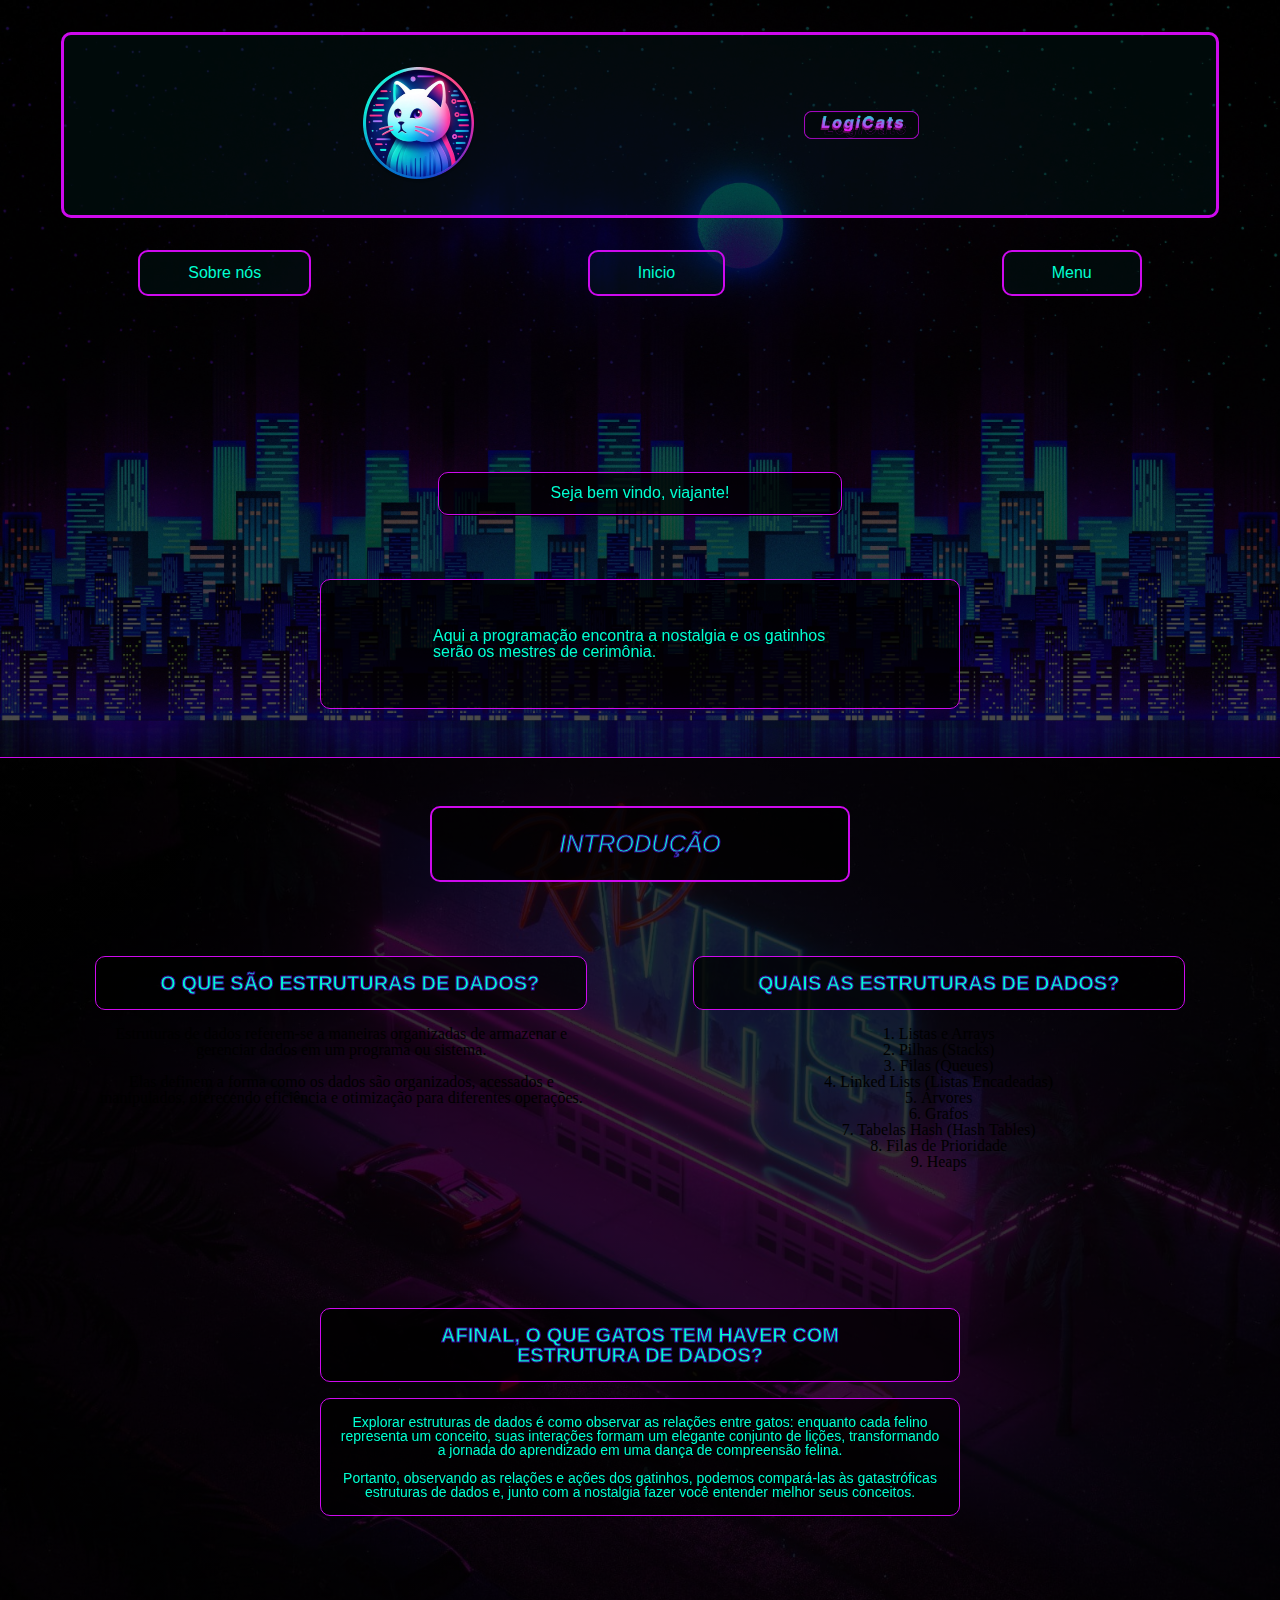
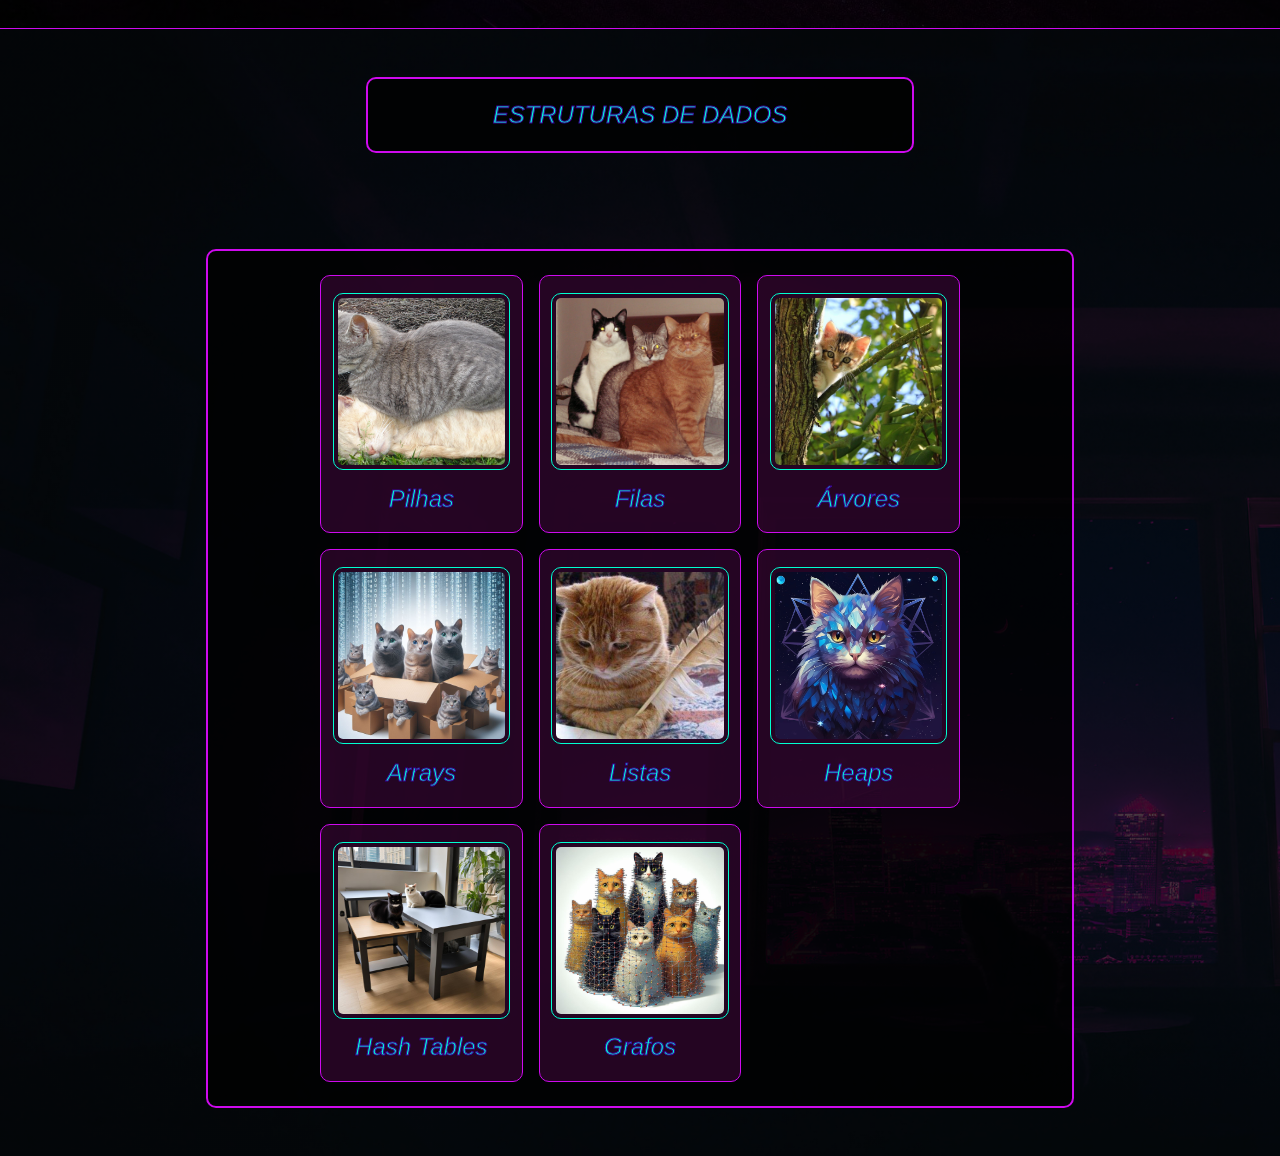
==== index.html @ be0ccbca "Update index.html" ====
<!DOCTYPE html>
<html lang="pt-br">

<head>
  <meta charset="UTF-8">
  <title>LogiCats</title>
  <link rel="stylesheet" href="reset.css" type="text/css">
  <link rel="stylesheet" href="style.css">
  <link rel="shortcut icon" href="assets/icons/cat_icon_02.png" type="image/x-icon">
</head>

<body>
  <header class="cabecalho">
    <div class="cabecalho-logo">
      <img class="cabecalho-logo__imagem" src="assets/icons/cat_icon_02.png" alt="logo gatinho">
      <img class="cabecalho-logo__imagem" src="assets/LogiCats_logo_02.png" alt="Logicats">
    </div>

    <div class="cabecalho-navigation">
      <a class="cabecalho-navigation__link" href="Sobre.html">Sobre nós</a>
      <a class="cabecalho-navigation__link" href="index.html">Inicio</a>
      <a class="cabecalho-navigation__link" href="#">Menu</a>
    </div>

    <div class="cabecalho-mainText">
      <h2 class="cabecalho__primeiro-texto">Seja bem vindo, viajante!</h2>
      <h2 class="cabecalho__ultimo-texto"> Aqui a programação encontra a nostalgia e os gatinhos serão os mestres de cerimônia.</h2>
    </div>

  </header>

  <section class="introducao">
    <div class="introducao-cabecalho">
      <h1 class="introducao-cabecalho__texto">
        INTRODUÇÃO
      </h1>
    </div>

    <div class="introducao-textos">
      <div class="introducao__texto">
        <h2>O QUE SÃO ESTRUTURAS
          DE DADOS?
        </h2>
        <p>
          Estruturas de dados referem-se a maneiras organizadas de armazenar e gerenciar dados em um programa ou sistema. <br> <br>
          Elas definem a forma como os dados são organizados, acessados e manipulados, oferecendo eficiência e otimização para diferentes operações.
        </p>
      </div>
      <div class="introducao__texto">
        <h2>QUAIS AS ESTRUTURAS
          DE DADOS?
        </h2>
        <p>
          1. Listas e Arrays <br>
          2. Pilhas (Stacks) <br>
          3. Filas (Queues) <br>
          4. Linked Lists (Listas Encadeadas) <br>
          5. Árvores <br>
          6. Grafos <br>
          7. Tabelas Hash (Hash Tables) <br>
          8. Filas de Prioridade <br>
          9. Heaps
        </p>
      </div>
    </div>
    <div class="introducao-rodape">
      <h2>AFINAL, O QUE GATOS TEM HAVER
        COM ESTRUTURA DE DADOS?
      </h2>
      <p>
        Explorar estruturas de dados é como observar as relações entre gatos: enquanto cada felino representa um conceito, suas interações formam um elegante conjunto de lições, transformando a jornada do aprendizado em uma dança de compreensão felina. <br> <br>
        Portanto, observando as relações e ações dos gatinhos, podemos compará-las às gatastróficas estruturas de dados e, junto com a nostalgia fazer você entender melhor seus conceitos.
      </p>
    </div>
  </section>

  <section class="estruturas">
    <div class="estruturas-cabecalho">
      <h1 class="estruturas-cabecalho_texto">
        ESTRUTURAS DE DADOS
      </h1>
    </div>
    <div class="estruturas-itens">
      <div class="estruturas__item"> <img src="/assets/cats/cats_pilha.jpg" alt="Listas e Arrays">
        <h2>Pilhas</h2>
      </div>
      <div class="estruturas__item"> <img src="/assets/cats/fila_cats.jpg" alt="Listas e Arrays">
        <h2>Filas</h2>
      </div>
      <div class="estruturas__item"> <img src="/assets/cats/tree_cat.jpg" alt="Listas e Arrays">
        <h2>Árvores</h2>
      </div>
      <div class="estruturas__item"> <img src="/assets/cats/cat_arrays.jpg" alt="Listas e Arrays">
        <h2>Arrays</h2>
      </div>
      <div class="estruturas__item"> <img src="/assets/cats/cat_listing.jpg" alt="Listas e Arrays">
        <h2>Listas</h2>
      </div>
      <div class="estruturas__item"> <img src="/assets/cats/heaps_cat.jpg" alt="Listas e Arrays">
        <h2>Heaps</h2>
      </div>
      <div class="estruturas__item"> <img src="/assets/cats/cats_hash-table.jpg" alt="Listas e Arrays">
        <h2>Hash Tables</h2>
      </div>
      <div class="estruturas__item"> <img src="/assets/cats/cat_grafos.jpg" alt="Listas e Arrays">
        <h2>Grafos</h2>
      </div>
    </div>
  </section>
  <footer class="rodape">
    <div class="rodape-logo">

    </div>
    <div class="rodape-texto">
      <div class="rodape-textos__icons">

      </div>
    </div>
    <div class="rodape-catIcon">

    </div>
  </footer>

</body>

</html>
---- style.css ----
@import url(styles/cabecalho.css);
@import url(styles/introducao.css);
@import url(styles/estruturas.css);
@import url(styles/rodape.css);

@import url(styles/aula.css);

:root {
  --ciano-borda: #00ffd1;
  --ciano-fundo: rgba(2, 53, 53, 0.19);
  --roxo-borda: #ce0aee;
  --vermelho-borda: #f81b1b;
  --vermelho-fundo: rgba(53, 2, 2, 0.19);
  --branco: #f5f5f5;
  --ciano: #00ffd1;
  --roxo-borda-letra: #3c0498;

  --fonte-principal: 'Poppins', sans-serif;
  --fonte-secundaria: 'Radio Canada', sans-serif;
  --fonte-terciaria: 'Inter', sans-serif;
}

body {
  background-color: #000000;

 
}
.introducao__texto,
.introducao-rodape {
  text-align: center;
}
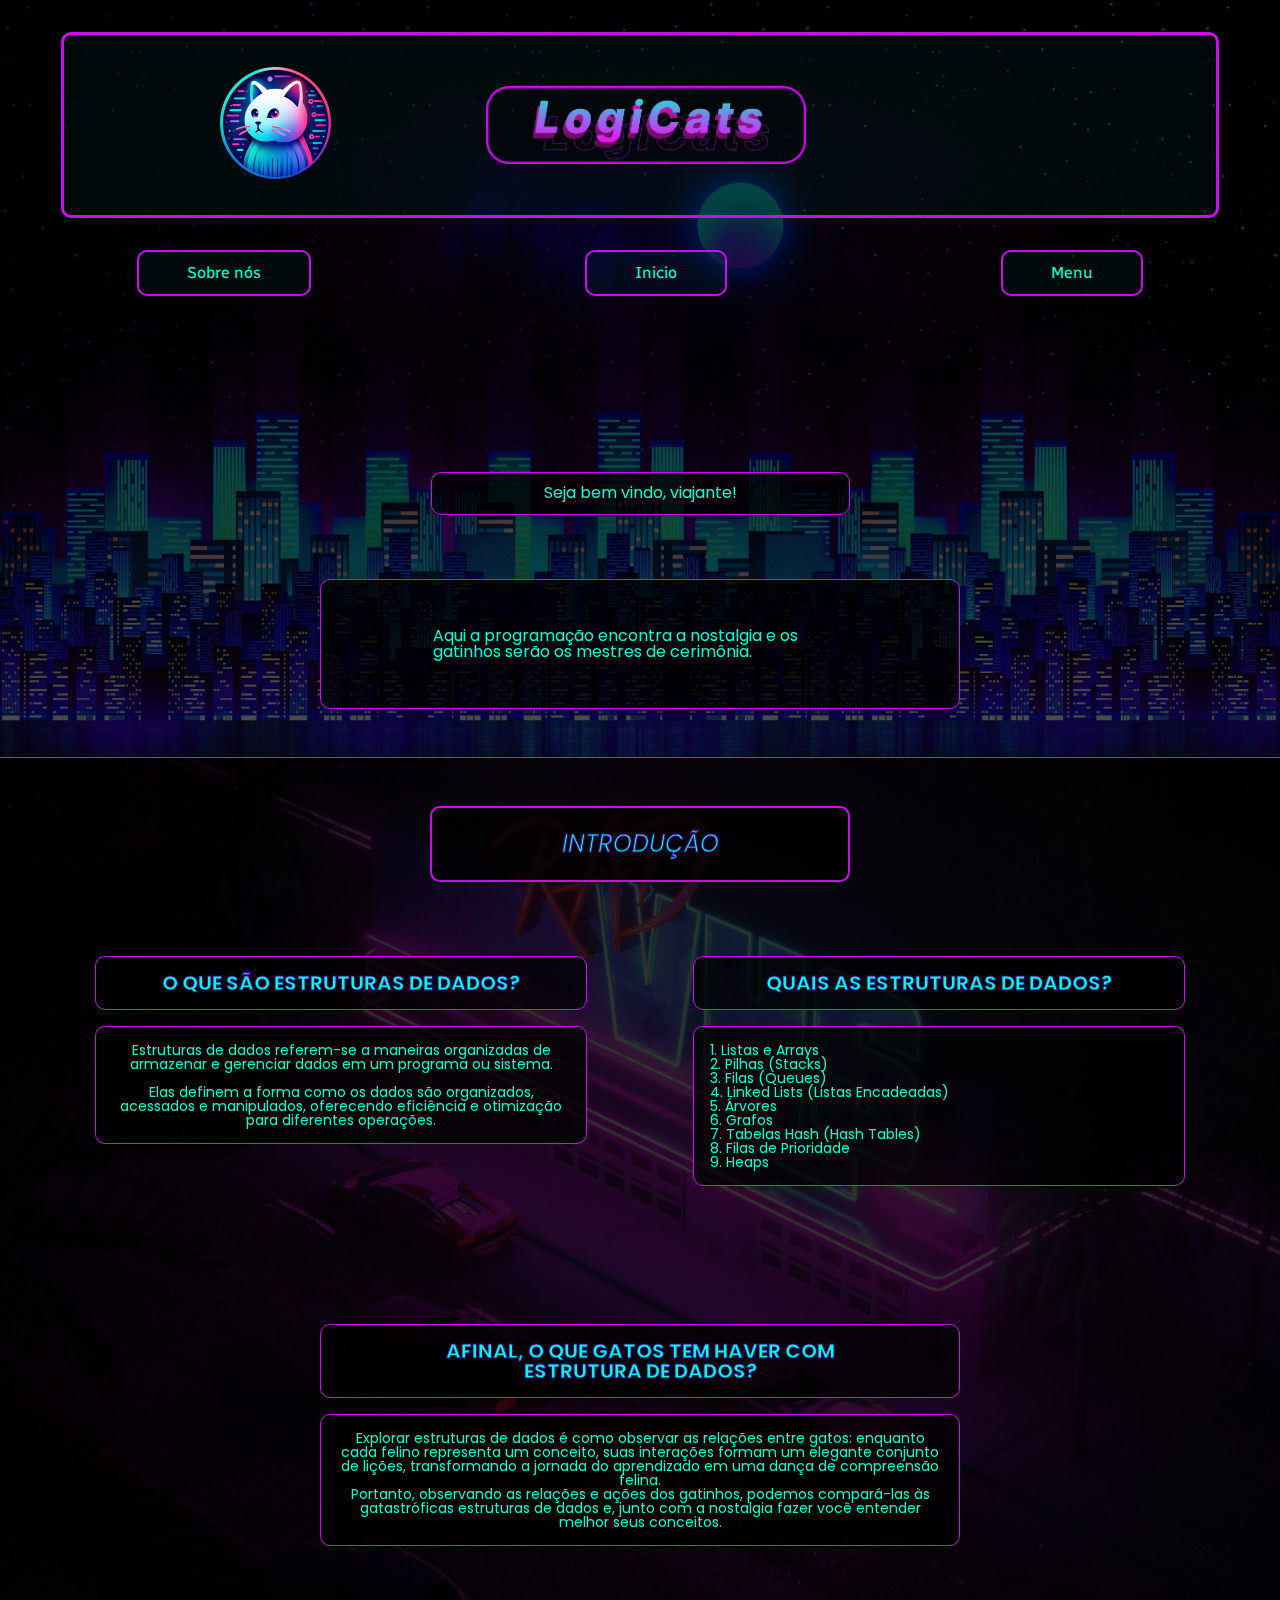
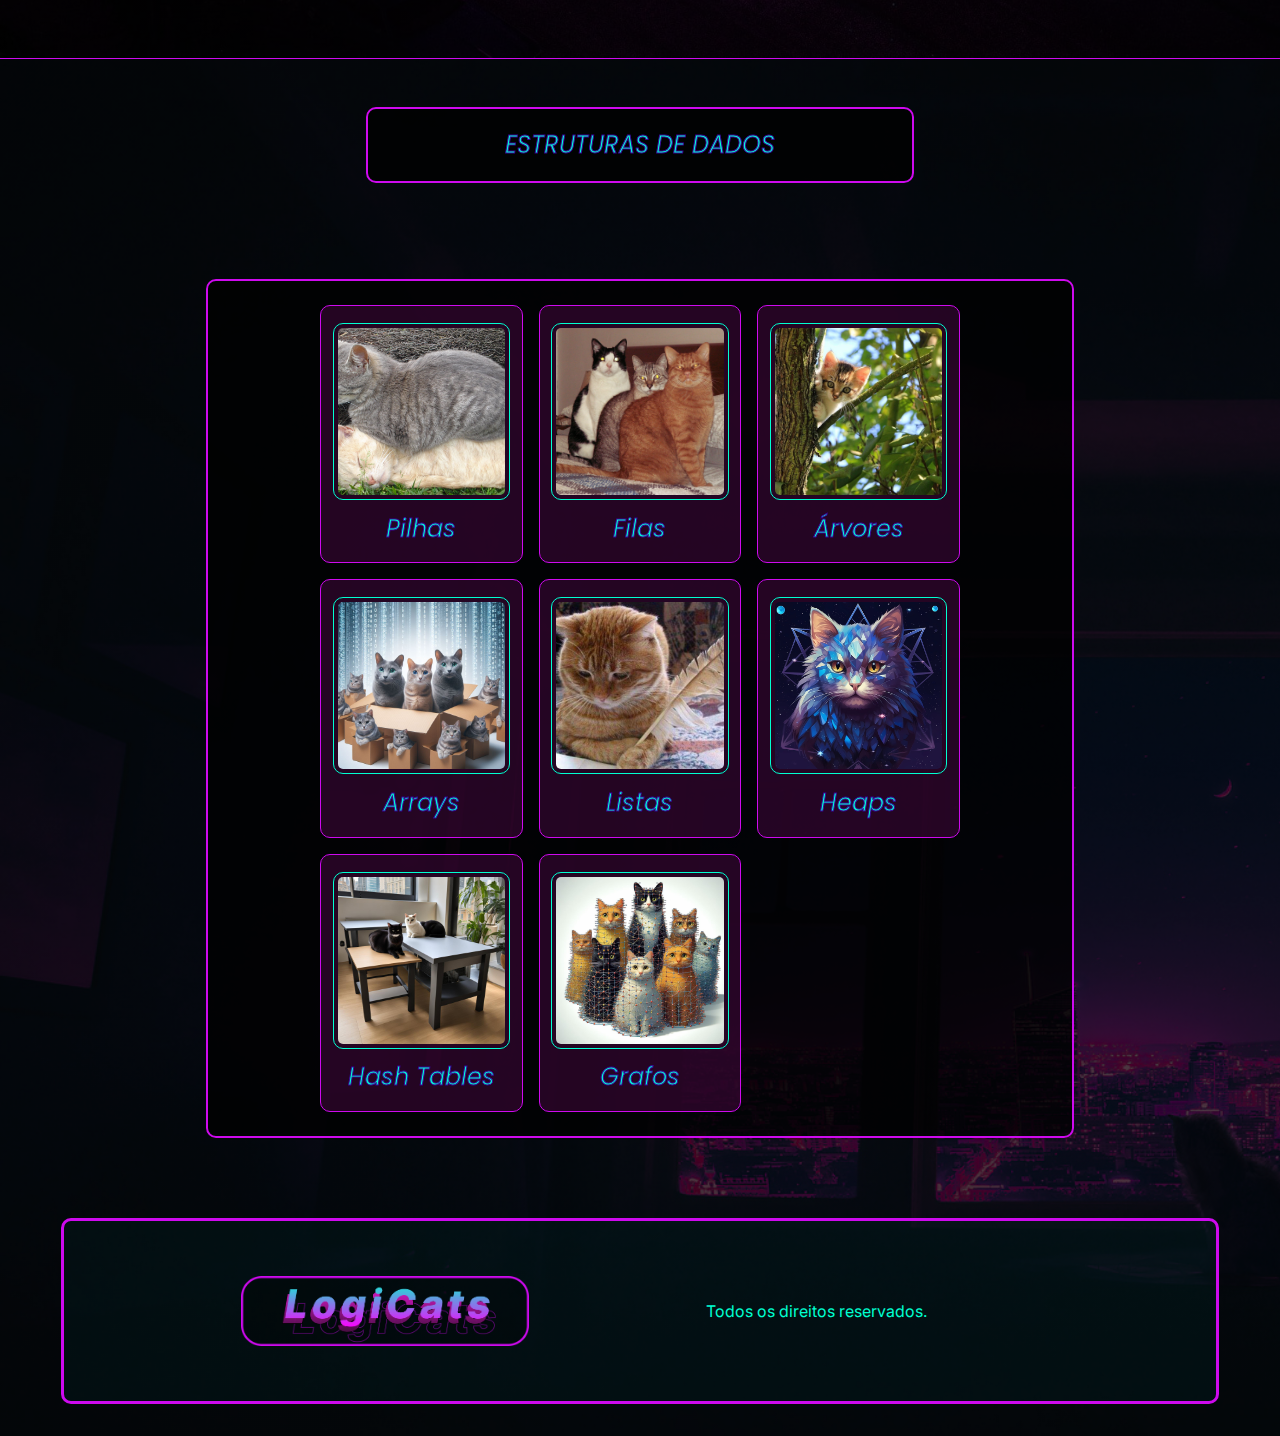
==== commit 88b18c2a: "ajustes nas páginas com bugs existente" ====
--- a/index.html
+++ b/index.html
@@ -5,6 +5,9 @@
   <meta charset="UTF-8">
   <title>LogiCats</title>
   <link rel="stylesheet" href="reset.css" type="text/css">
+  <link rel="preconnect" href="https://fonts.googleapis.com">
+  <link rel="preconnect" href="https://fonts.gstatic.com" crossorigin>
+  <link href="https://fonts.googleapis.com/css2?family=Inter:wght@500&family=Poppins:ital,wght@0,500;0,700;1,700&family=Radio+Canada:wght@700&display=swap" rel="stylesheet">
   <link rel="stylesheet" href="style.css">
   <link rel="shortcut icon" href="assets/icons/cat_icon_02.png" type="image/x-icon">
 </head>
@@ -13,13 +16,13 @@
   <header class="cabecalho">
     <div class="cabecalho-logo">
       <img class="cabecalho-logo__imagem" src="assets/icons/cat_icon_02.png" alt="logo gatinho">
-      <img class="cabecalho-logo__imagem" src="assets/LogiCats_logo_02.png" alt="Logicats">
+      <img class="cabecalho-logo__logicats" src="assets/LogiCats_logo_02.png" alt="Logicats">
     </div>
 
     <div class="cabecalho-navigation">
-      <a class="cabecalho-navigation__link" href="Sobre.html">Sobre nós</a>
+      <a class="cabecalho-navigation__link" href="./sobre.html">Sobre nós</a>
       <a class="cabecalho-navigation__link" href="index.html">Inicio</a>
-      <a class="cabecalho-navigation__link" href="#">Menu</a>
+      <a class="cabecalho-navigation__link" href="aula.html">Menu</a>
     </div>
 
     <div class="cabecalho-mainText">
@@ -41,7 +44,7 @@
         <h2>O QUE SÃO ESTRUTURAS
           DE DADOS?
         </h2>
-        <p>
+        <p class="introducao__info">
           Estruturas de dados referem-se a maneiras organizadas de armazenar e gerenciar dados em um programa ou sistema. <br> <br>
           Elas definem a forma como os dados são organizados, acessados e manipulados, oferecendo eficiência e otimização para diferentes operações.
         </p>
@@ -50,17 +53,17 @@
         <h2>QUAIS AS ESTRUTURAS
           DE DADOS?
         </h2>
-        <p>
-          1. Listas e Arrays <br>
-          2. Pilhas (Stacks) <br>
-          3. Filas (Queues) <br>
-          4. Linked Lists (Listas Encadeadas) <br>
-          5. Árvores <br>
-          6. Grafos <br>
-          7. Tabelas Hash (Hash Tables) <br>
-          8. Filas de Prioridade <br>
-          9. Heaps
-        </p>
+        <div class="introducao__estruturas">
+          <p>1. Listas e Arrays </p> 
+          <p>2. Pilhas (Stacks)</p> 
+          <p>3. Filas (Queues) </p>
+          <p>4. Linked Lists (Listas Encadeadas) </p>
+          <p>5. Árvores </p>
+          <p>6. Grafos </p>
+          <p>7. Tabelas Hash (Hash Tables) </p>
+          <p>8. Filas de Prioridade </p>
+          <p>9. Heaps</p>
+      </div>
       </div>
     </div>
     <div class="introducao-rodape">
@@ -68,7 +71,7 @@
         COM ESTRUTURA DE DADOS?
       </h2>
       <p>
-        Explorar estruturas de dados é como observar as relações entre gatos: enquanto cada felino representa um conceito, suas interações formam um elegante conjunto de lições, transformando a jornada do aprendizado em uma dança de compreensão felina. <br> <br>
+        Explorar estruturas de dados é como observar as relações entre gatos: enquanto cada felino representa um conceito, suas interações formam um elegante conjunto de lições, transformando a jornada do aprendizado em uma dança de compreensão felina.  <br>
         Portanto, observando as relações e ações dos gatinhos, podemos compará-las às gatastróficas estruturas de dados e, junto com a nostalgia fazer você entender melhor seus conceitos.
       </p>
     </div>
@@ -81,46 +84,48 @@
       </h1>
     </div>
     <div class="estruturas-itens">
-      <div class="estruturas__item"> <img src="/assets/cats/cats_pilha.jpg" alt="Listas e Arrays">
+      <div class="estruturas__item"> <img src="./assets/image/cats-pilha.jpg" alt="Listas e Arrays">
         <h2>Pilhas</h2>
       </div>
-      <div class="estruturas__item"> <img src="/assets/cats/fila_cats.jpg" alt="Listas e Arrays">
+      <div class="estruturas__item"> <img src="./assets/image/fila-cats.jpg" alt="Listas e Arrays">
         <h2>Filas</h2>
       </div>
-      <div class="estruturas__item"> <img src="/assets/cats/tree_cat.jpg" alt="Listas e Arrays">
+      <div class="estruturas__item"> <img src="./assets/image/tree-cat.JPG" alt="Listas e Arrays">
         <h2>Árvores</h2>
       </div>
-      <div class="estruturas__item"> <img src="/assets/cats/cat_arrays.jpg" alt="Listas e Arrays">
+      <div class="estruturas__item"> <img src="./assets/image/cat-arrays.jpg" alt="Listas e Arrays">
         <h2>Arrays</h2>
       </div>
-      <div class="estruturas__item"> <img src="/assets/cats/cat_listing.jpg" alt="Listas e Arrays">
+      <div class="estruturas__item"> <img src="./assets/image/cat-listing.jpg" alt="Listas e Arrays">
         <h2>Listas</h2>
       </div>
-      <div class="estruturas__item"> <img src="/assets/cats/heaps_cat.jpg" alt="Listas e Arrays">
+      <div class="estruturas__item"> <img src="./assets/image/heaps-cat.jpg" alt="Listas e Arrays">
         <h2>Heaps</h2>
       </div>
-      <div class="estruturas__item"> <img src="/assets/cats/cats_hash-table.jpg" alt="Listas e Arrays">
+      <div class="estruturas__item"> <img src="./assets/image/cats-hash-table.jpg" alt="Listas e Arrays">
         <h2>Hash Tables</h2>
       </div>
-      <div class="estruturas__item"> <img src="/assets/cats/cat_grafos.jpg" alt="Listas e Arrays">
+      <div class="estruturas__item"> <img src="./assets/image/cat-grafos.jpg" alt="Listas e Arrays">
         <h2>Grafos</h2>
       </div>
     </div>
+
+    <footer class="rodape">
+      <div class="rodape-logo cabecalho-logo">
+        <img class="cabecalho-logo__imagem" src="assets/LogiCats_logo_02.png" alt="Logicats">
+      <div class="rodape-texto">
+        <h2>Todos os direitos reservados.</h2>
+        <div class="rodape-textos__icons">
+        </div>
+      </div>
+      <div class="rodape-catIcon">
+      </div>
+      </div>
+    </footer>
+  
   </section>
-  <footer class="rodape">
-    <div class="rodape-logo">
 
-    </div>
-    <div class="rodape-texto">
-      <div class="rodape-textos__icons">
-
-      </div>
-    </div>
-    <div class="rodape-catIcon">
-
-    </div>
-  </footer>
-
+  
 </body>
 
-</html>
+</html>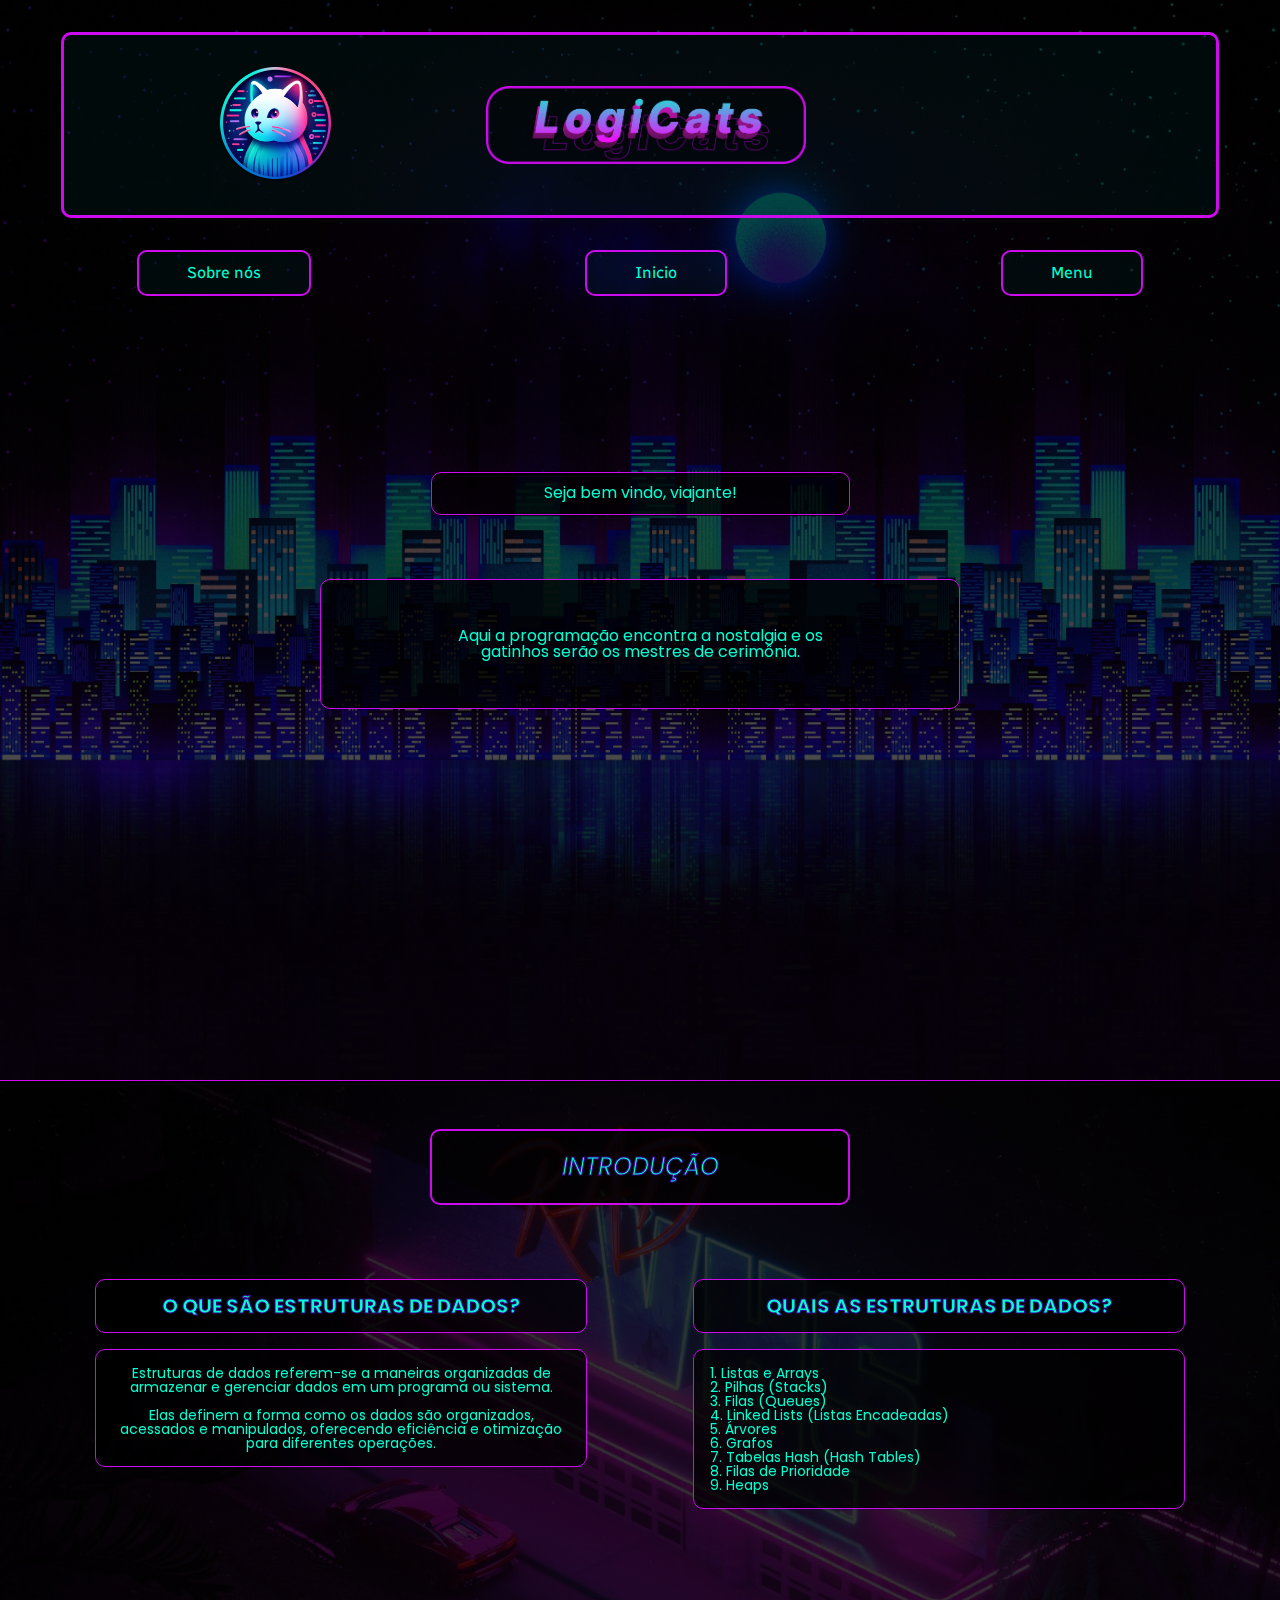
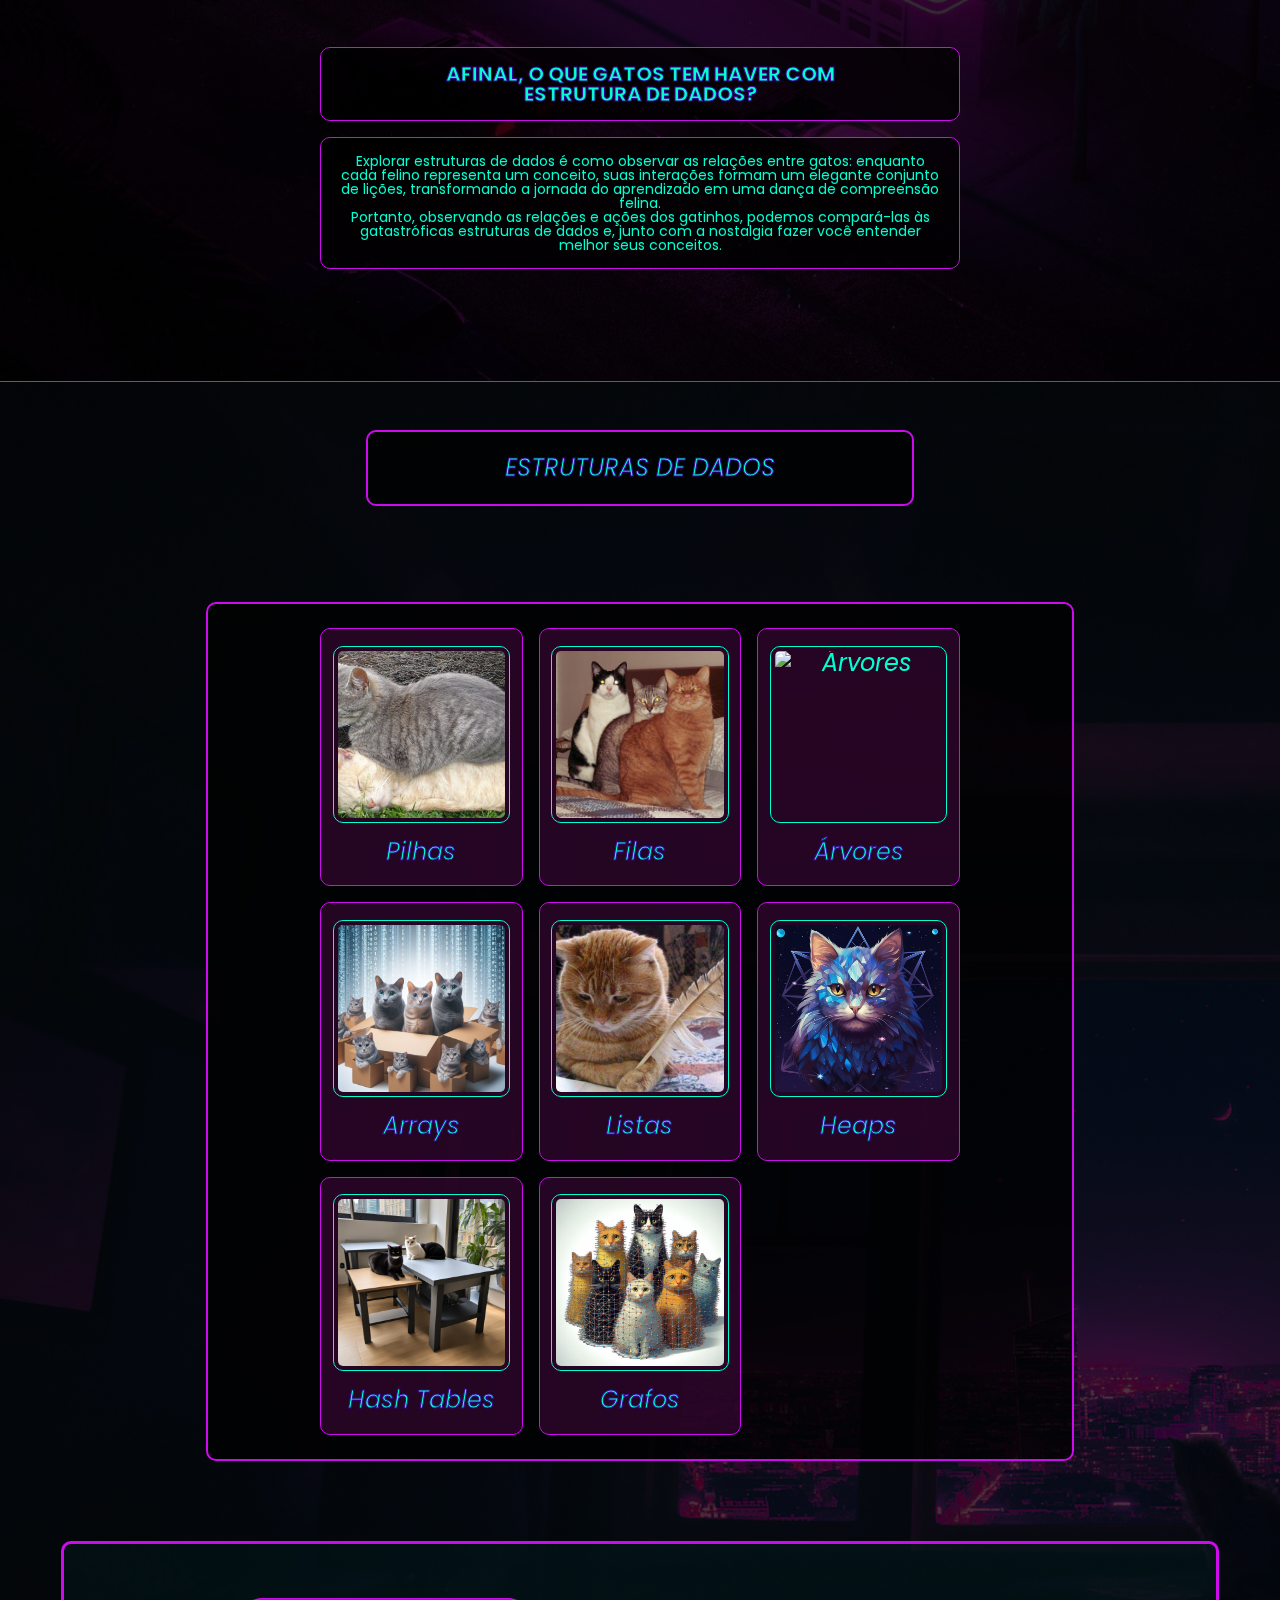
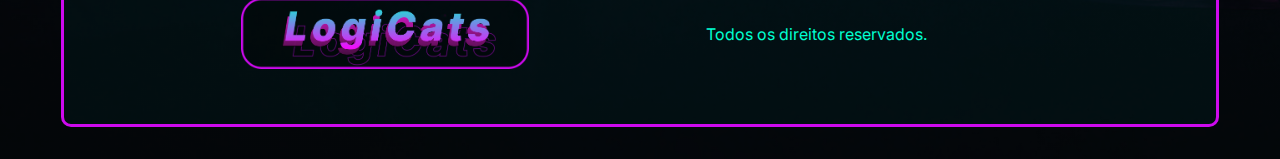
==== commit 10fba539: "Iniciando script para modificar o conteúdo" ====
--- a/index.html
+++ b/index.html
@@ -84,30 +84,39 @@
       </h1>
     </div>
     <div class="estruturas-itens">
-      <div class="estruturas__item"> <img src="./assets/image/cats-pilha.jpg" alt="Listas e Arrays">
+      <div class="estruturas__item" onclick="navegarParaAula('pilhas')">
+        <img src="./assets/image/cats-pilha.jpg" alt="Pilhas">
         <h2>Pilhas</h2>
       </div>
-      <div class="estruturas__item"> <img src="./assets/image/fila-cats.jpg" alt="Listas e Arrays">
+      <div class="estruturas__item" onclick="navegarParaAula('filas')">
+        <img src="./assets/image/fila-cats.jpg" alt="Filas">
         <h2>Filas</h2>
       </div>
-      <div class="estruturas__item"> <img src="./assets/image/tree-cat.JPG" alt="Listas e Arrays">
+      <div class="estruturas__item" onclick="navegarParaAula('arvores')">
+        <img src="./assets/image/cat-arvores.jpg" alt="Árvores">
         <h2>Árvores</h2>
       </div>
-      <div class="estruturas__item"> <img src="./assets/image/cat-arrays.jpg" alt="Listas e Arrays">
+      <div class="estruturas__item" onclick="navegarParaAula('arrays')">
+        <img src="./assets/image/cat-arrays.jpg" alt="Arrays">
         <h2>Arrays</h2>
       </div>
-      <div class="estruturas__item"> <img src="./assets/image/cat-listing.jpg" alt="Listas e Arrays">
+      <div class="estruturas__item" onclick="navegarParaAula('listas')">
+        <img src="./assets/image/cat-listing.jpg" alt="Listas">
         <h2>Listas</h2>
       </div>
-      <div class="estruturas__item"> <img src="./assets/image/heaps-cat.jpg" alt="Listas e Arrays">
+      <div class="estruturas__item" onclick="navegarParaAula('heaps')">
+        <img src="./assets/image/heaps-cat.jpg" alt="Heaps">
         <h2>Heaps</h2>
       </div>
-      <div class="estruturas__item"> <img src="./assets/image/cats-hash-table.jpg" alt="Listas e Arrays">
+      <div class="estruturas__item" onclick="navegarParaAula('hash-tables')">
+        <img src="./assets/image/cats-hash-table.jpg" alt="Hash Tables">
         <h2>Hash Tables</h2>
       </div>
-      <div class="estruturas__item"> <img src="./assets/image/cat-grafos.jpg" alt="Listas e Arrays">
+      <div class="estruturas__item" onclick="navegarParaAula('grafos')">
+        <img src="./assets/image/cat-grafos.jpg" alt="Grafos">
         <h2>Grafos</h2>
       </div>
+      <!-- Adicione mais itens conforme necessário... -->
     </div>
 
     <footer class="rodape">
@@ -126,6 +135,48 @@
   </section>
 
   
+  <script>
+    // Função para navegar para a página aula.html com o título correspondente
+    function navegarParaAula(titulo) {
+      // Modifique a variável conforme necessário
+      let valorVariavel;
+  
+      // Defina o valor da variável com base no título
+      switch (titulo.toLowerCase()) {
+        case 'pilhas':
+          valorVariavel = 1;
+          break;
+        case 'filas':
+          valorVariavel = 2;
+          break;
+        case 'arvores':
+          valorVariavel = 3;
+          break;
+        case 'arrays':
+          valorVariavel = 4;
+          break;
+        case 'listas':
+          valorVariavel = 5;
+          break;
+        case 'heaps':
+          valorVariavel = 6;
+          break;
+        case 'hash-tables':
+          valorVariavel = 7;
+          break;
+        case 'grafos':
+          valorVariavel = 8;
+          break;
+        // Adicione mais casos conforme necessário...
+        default:
+          valorVariavel = 0; // Valor padrão
+      }
+  
+      // Navegue para aula.html com o título e a variável personalizada
+      window.location.href = `aula.html?titulo=${titulo}&valorVariavel=${valorVariavel}`;
+    }
+  </script>
+
 </body>
 
 </html>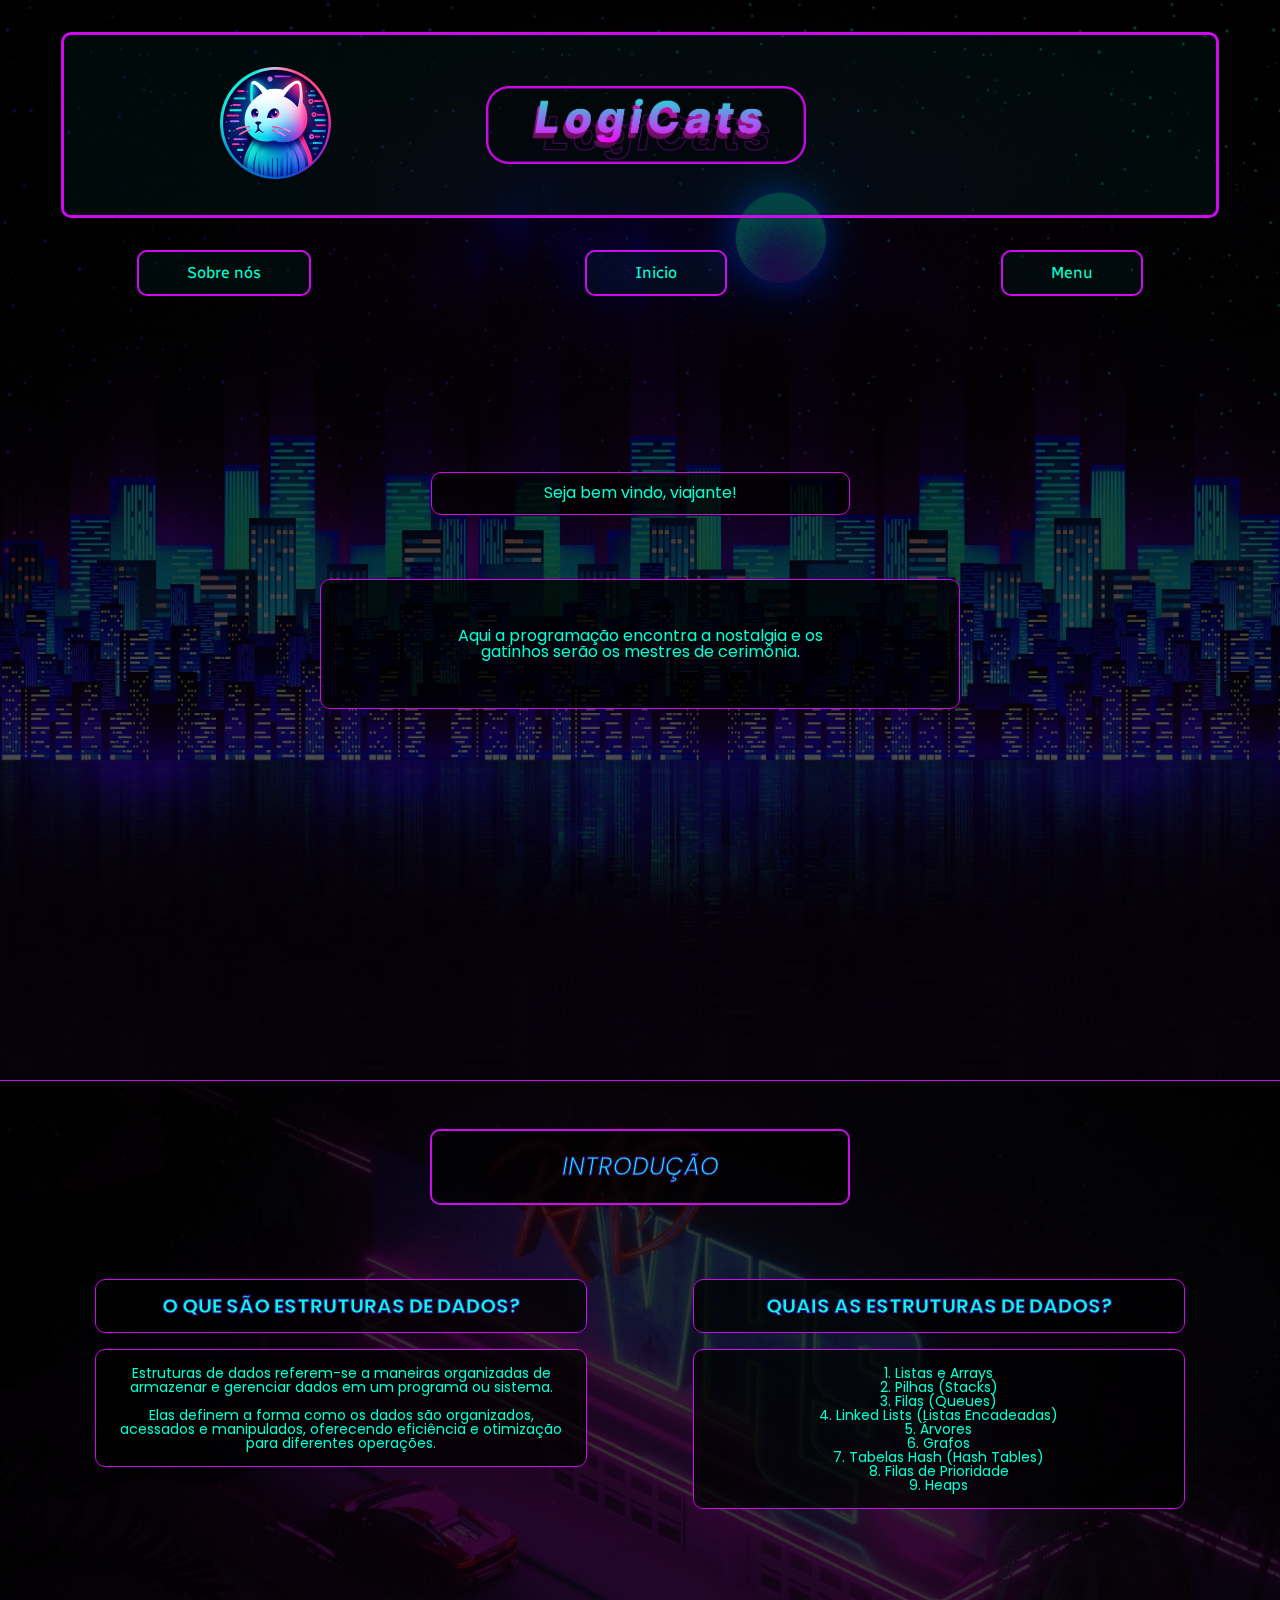
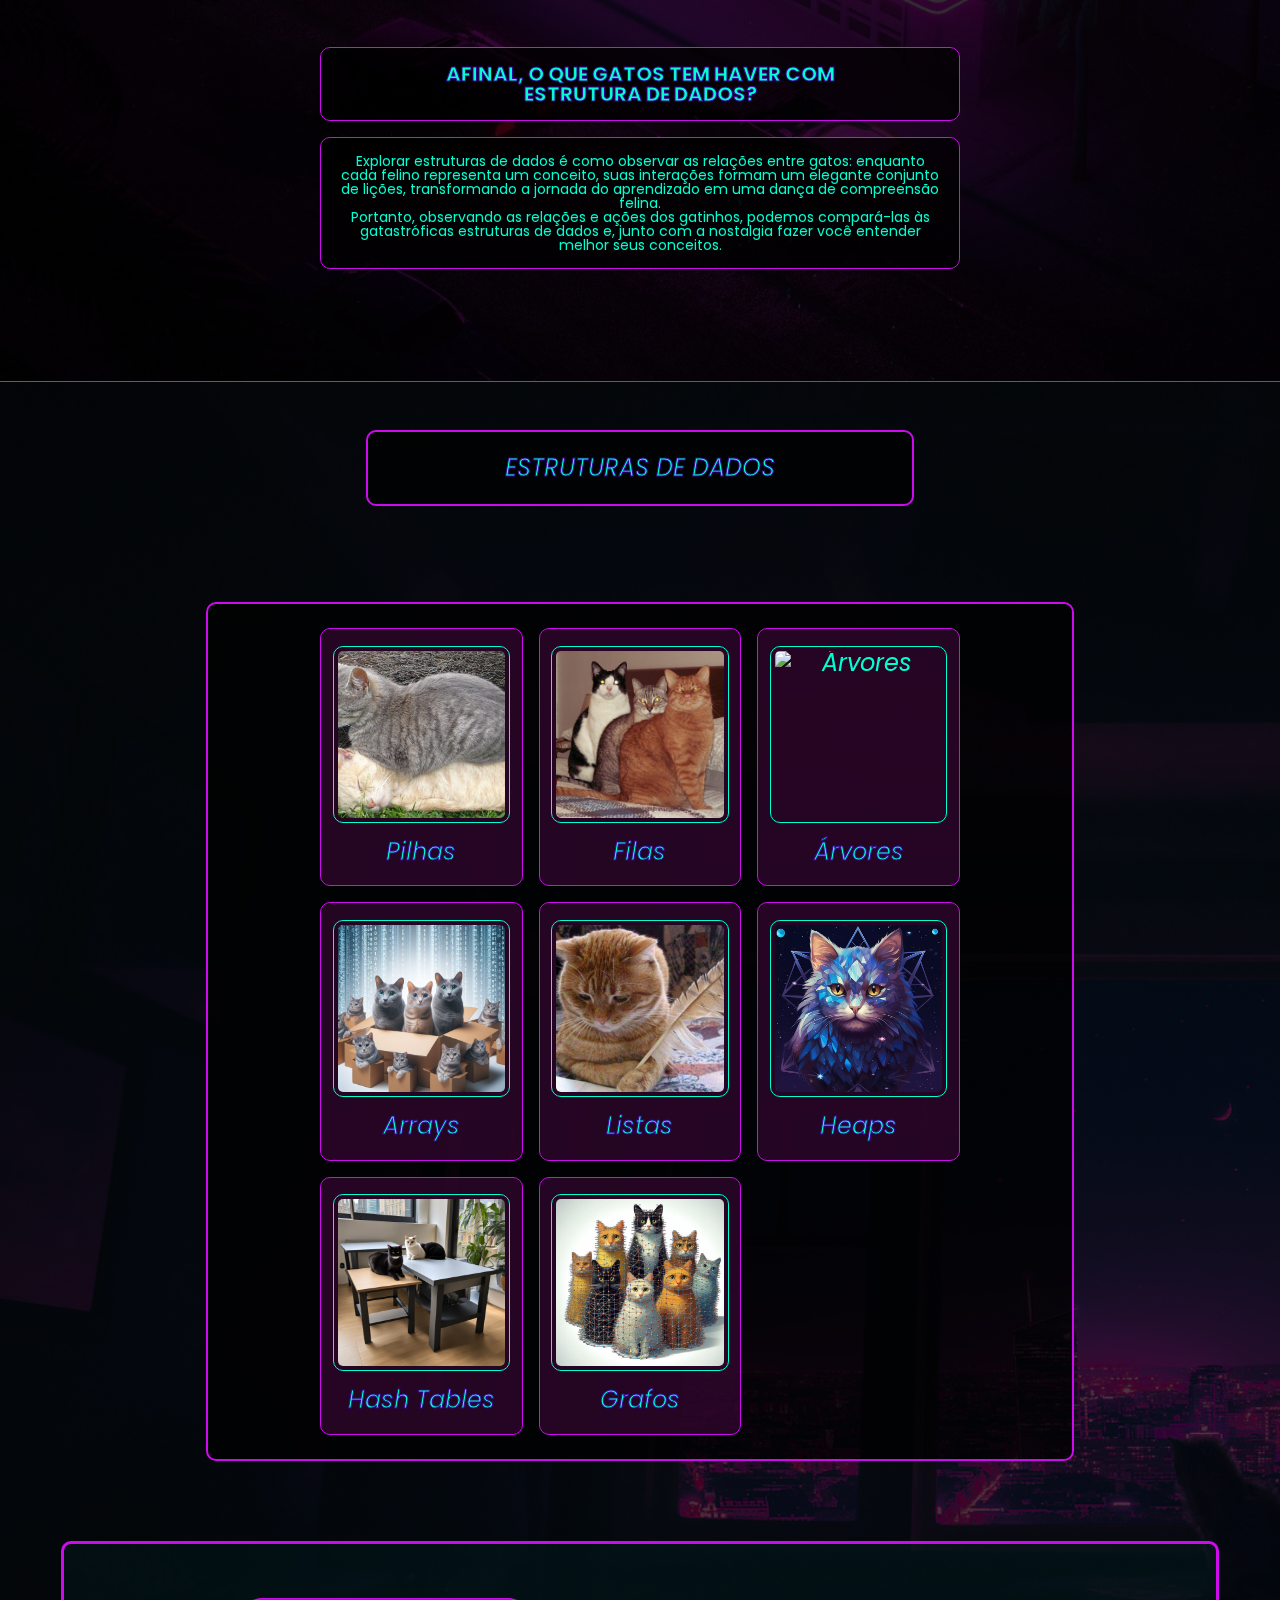
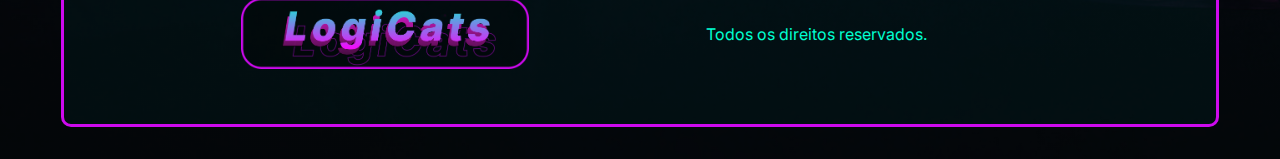
==== commit f7117d04: "Adicionando comentarios" ====
--- a/index.html
+++ b/index.html
@@ -135,46 +135,7 @@
   </section>
 
   
-  <script>
-    // Função para navegar para a página aula.html com o título correspondente
-    function navegarParaAula(titulo) {
-      // Modifique a variável conforme necessário
-      let valorVariavel;
-  
-      // Defina o valor da variável com base no título
-      switch (titulo.toLowerCase()) {
-        case 'pilhas':
-          valorVariavel = 1;
-          break;
-        case 'filas':
-          valorVariavel = 2;
-          break;
-        case 'arvores':
-          valorVariavel = 3;
-          break;
-        case 'arrays':
-          valorVariavel = 4;
-          break;
-        case 'listas':
-          valorVariavel = 5;
-          break;
-        case 'heaps':
-          valorVariavel = 6;
-          break;
-        case 'hash-tables':
-          valorVariavel = 7;
-          break;
-        case 'grafos':
-          valorVariavel = 8;
-          break;
-        // Adicione mais casos conforme necessário...
-        default:
-          valorVariavel = 0; // Valor padrão
-      }
-  
-      // Navegue para aula.html com o título e a variável personalizada
-      window.location.href = `aula.html?titulo=${titulo}&valorVariavel=${valorVariavel}`;
-    }
+  <script src="./script/main.js">
   </script>
 
 </body>
--- a/style.css
+++ b/style.css
@@ -1,3 +1,4 @@
+/* Importação de estilos de arquivos CSS externos */
 @import url(styles/cabecalho.css);
 @import url(styles/introducao.css);
 @import url(styles/estruturas.css);
@@ -5,6 +6,7 @@
 
 @import url(styles/aula.css);
 
+/* Definição de variáveis de cores e fontes usando a pseudo-classe :root */
 :root {
   --ciano-borda: #00ffd1;
   --ciano-fundo: rgba(2, 53, 53, 0.19);
@@ -15,17 +17,23 @@
   --ciano: #00ffd1;
   --roxo-borda-letra: #3c0498;
 
-  --fonte-principal: 'Poppins', sans-serif;
-  --fonte-secundaria: 'Radio Canada', sans-serif;
-  --fonte-terciaria: 'Inter', sans-serif;
+  --fonte-principal: "Poppins", sans-serif;
+  --fonte-secundaria: "Radio Canada", sans-serif;
+  --fonte-terciaria: "Inter", sans-serif;
 }
 
+/* Configuração global para rolagem suave */
+html {
+  scroll-behavior: smooth;
+}
+
+/* Estilo global para o corpo da página */
 body {
-  background-color: #000000;
+  background-color: #000000; /* Cor de fundo do corpo da página */
+}
 
- 
-}
+/* Estilos específicos para as seções 'introducao' e 'aula' */
 .introducao__texto,
 .introducao-rodape {
-  text-align: center;
+  text-align: center; /* Alinhamento do texto ao centro */
 }
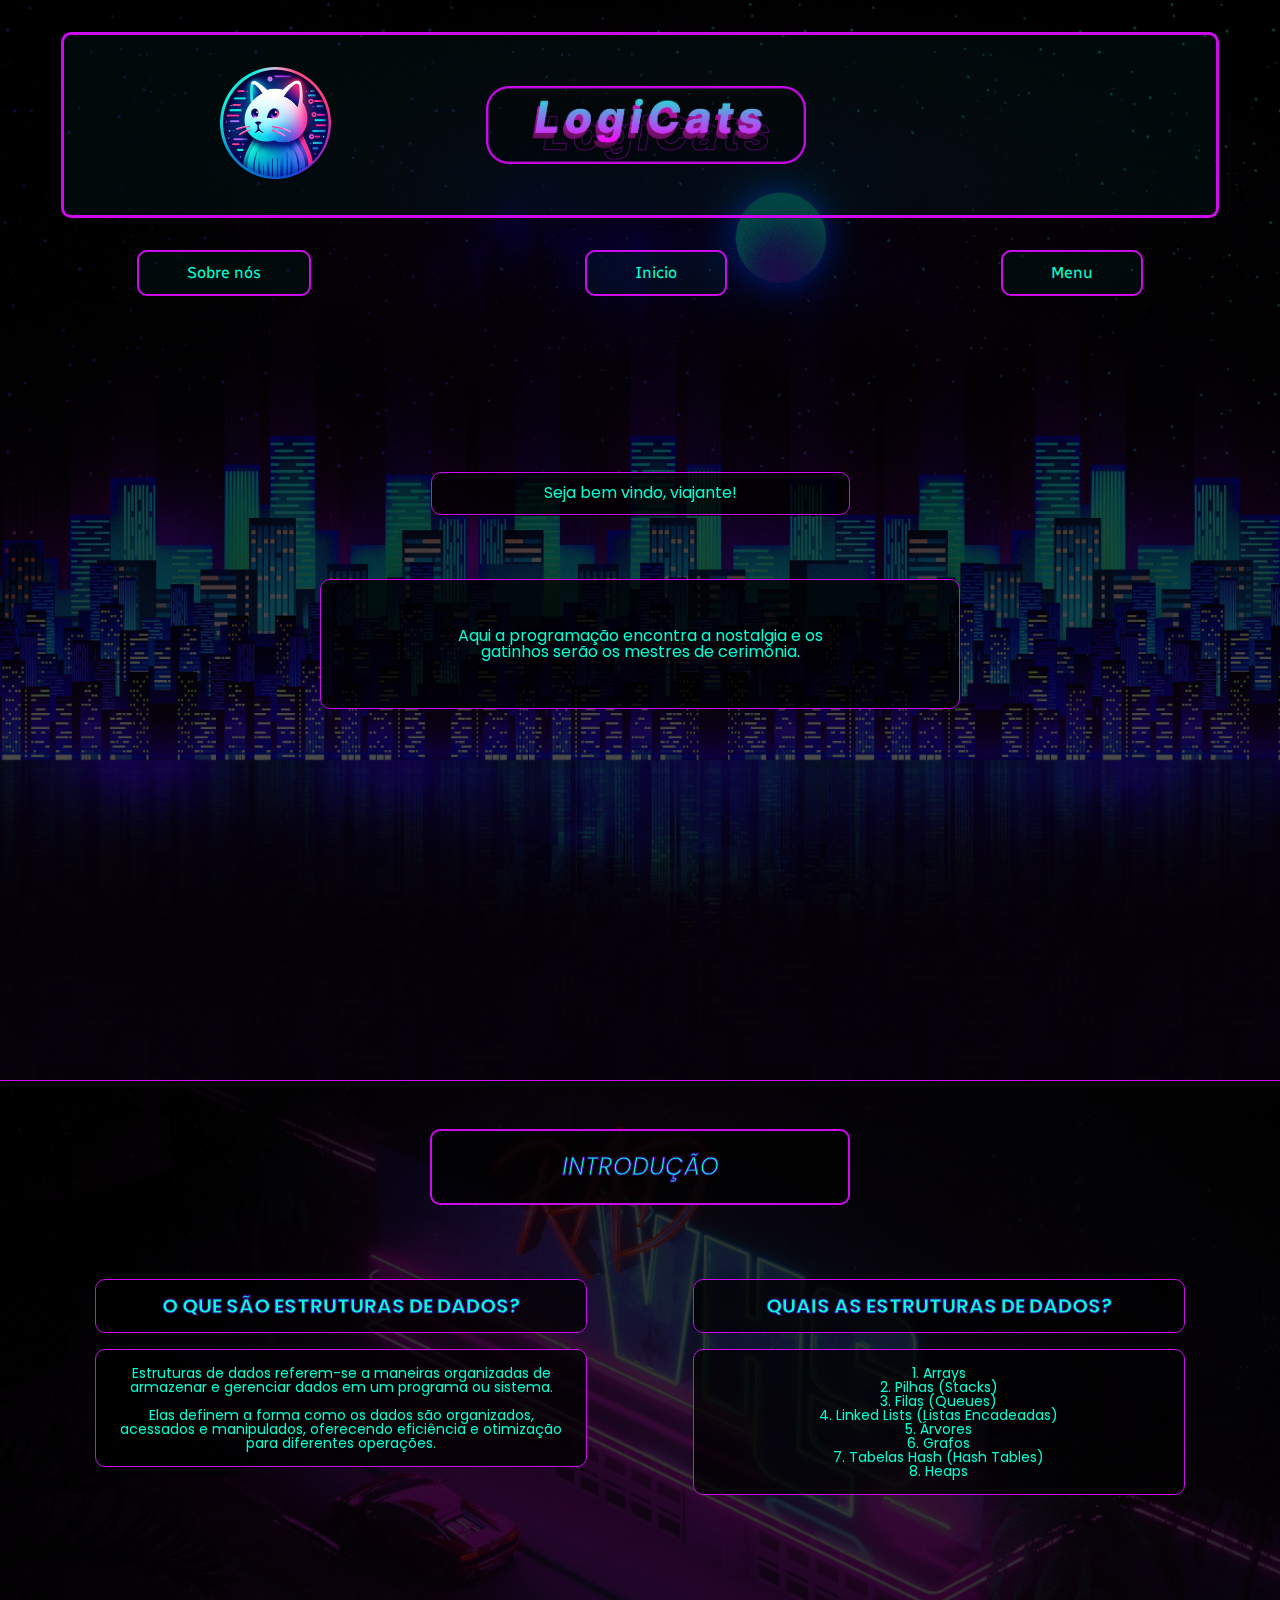
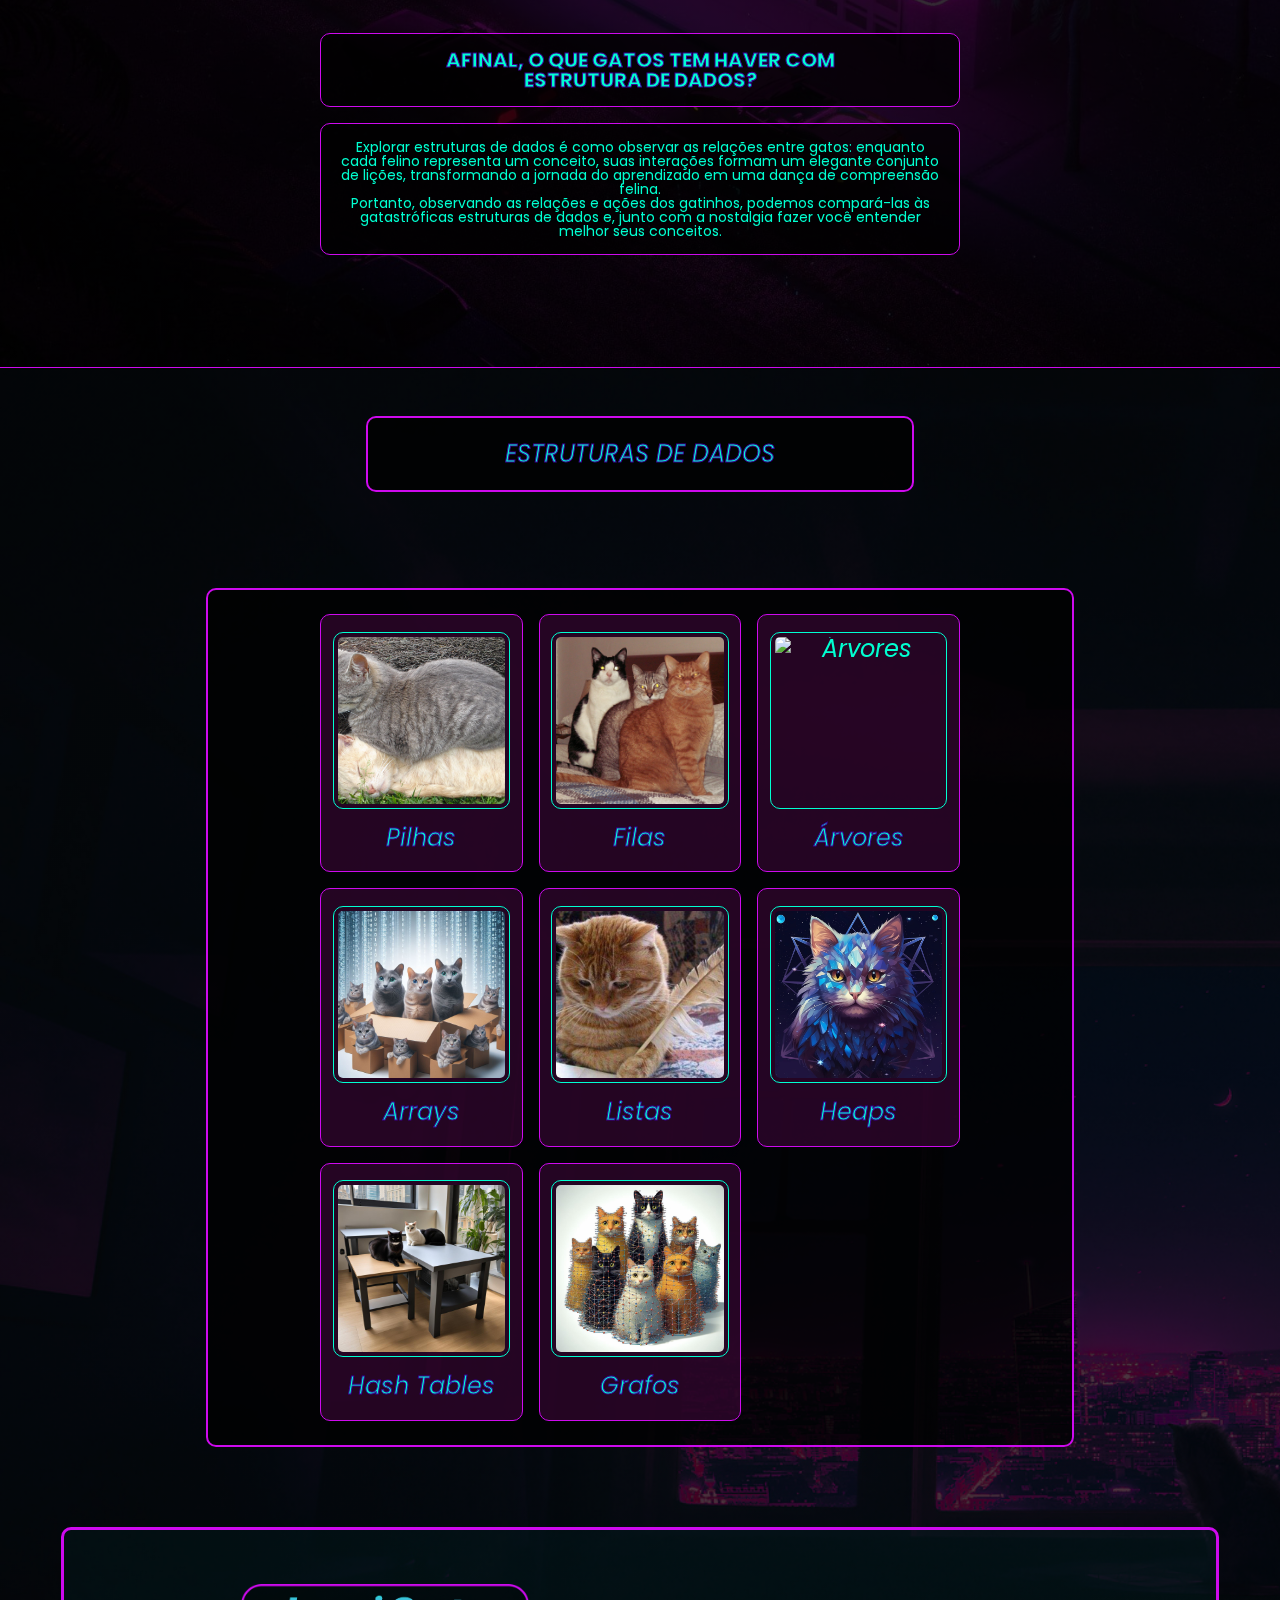
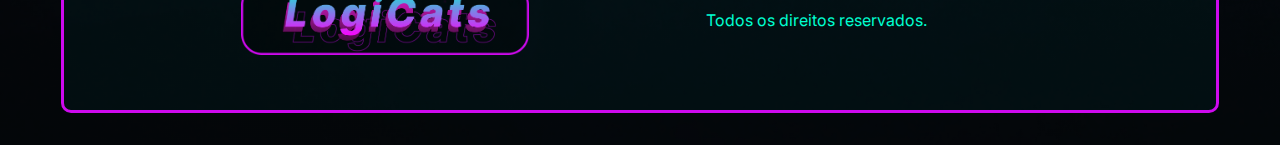
==== commit d5703cd1: "Consertando navbar" ====
--- a/index.html
+++ b/index.html
@@ -54,15 +54,14 @@
           DE DADOS?
         </h2>
         <div class="introducao__estruturas">
-          <p>1. Listas e Arrays </p> 
+          <p>1. Arrays </p> 
           <p>2. Pilhas (Stacks)</p> 
           <p>3. Filas (Queues) </p>
           <p>4. Linked Lists (Listas Encadeadas) </p>
           <p>5. Árvores </p>
           <p>6. Grafos </p>
           <p>7. Tabelas Hash (Hash Tables) </p>
-          <p>8. Filas de Prioridade </p>
-          <p>9. Heaps</p>
+          <p>8. Heaps</p>
       </div>
       </div>
     </div>
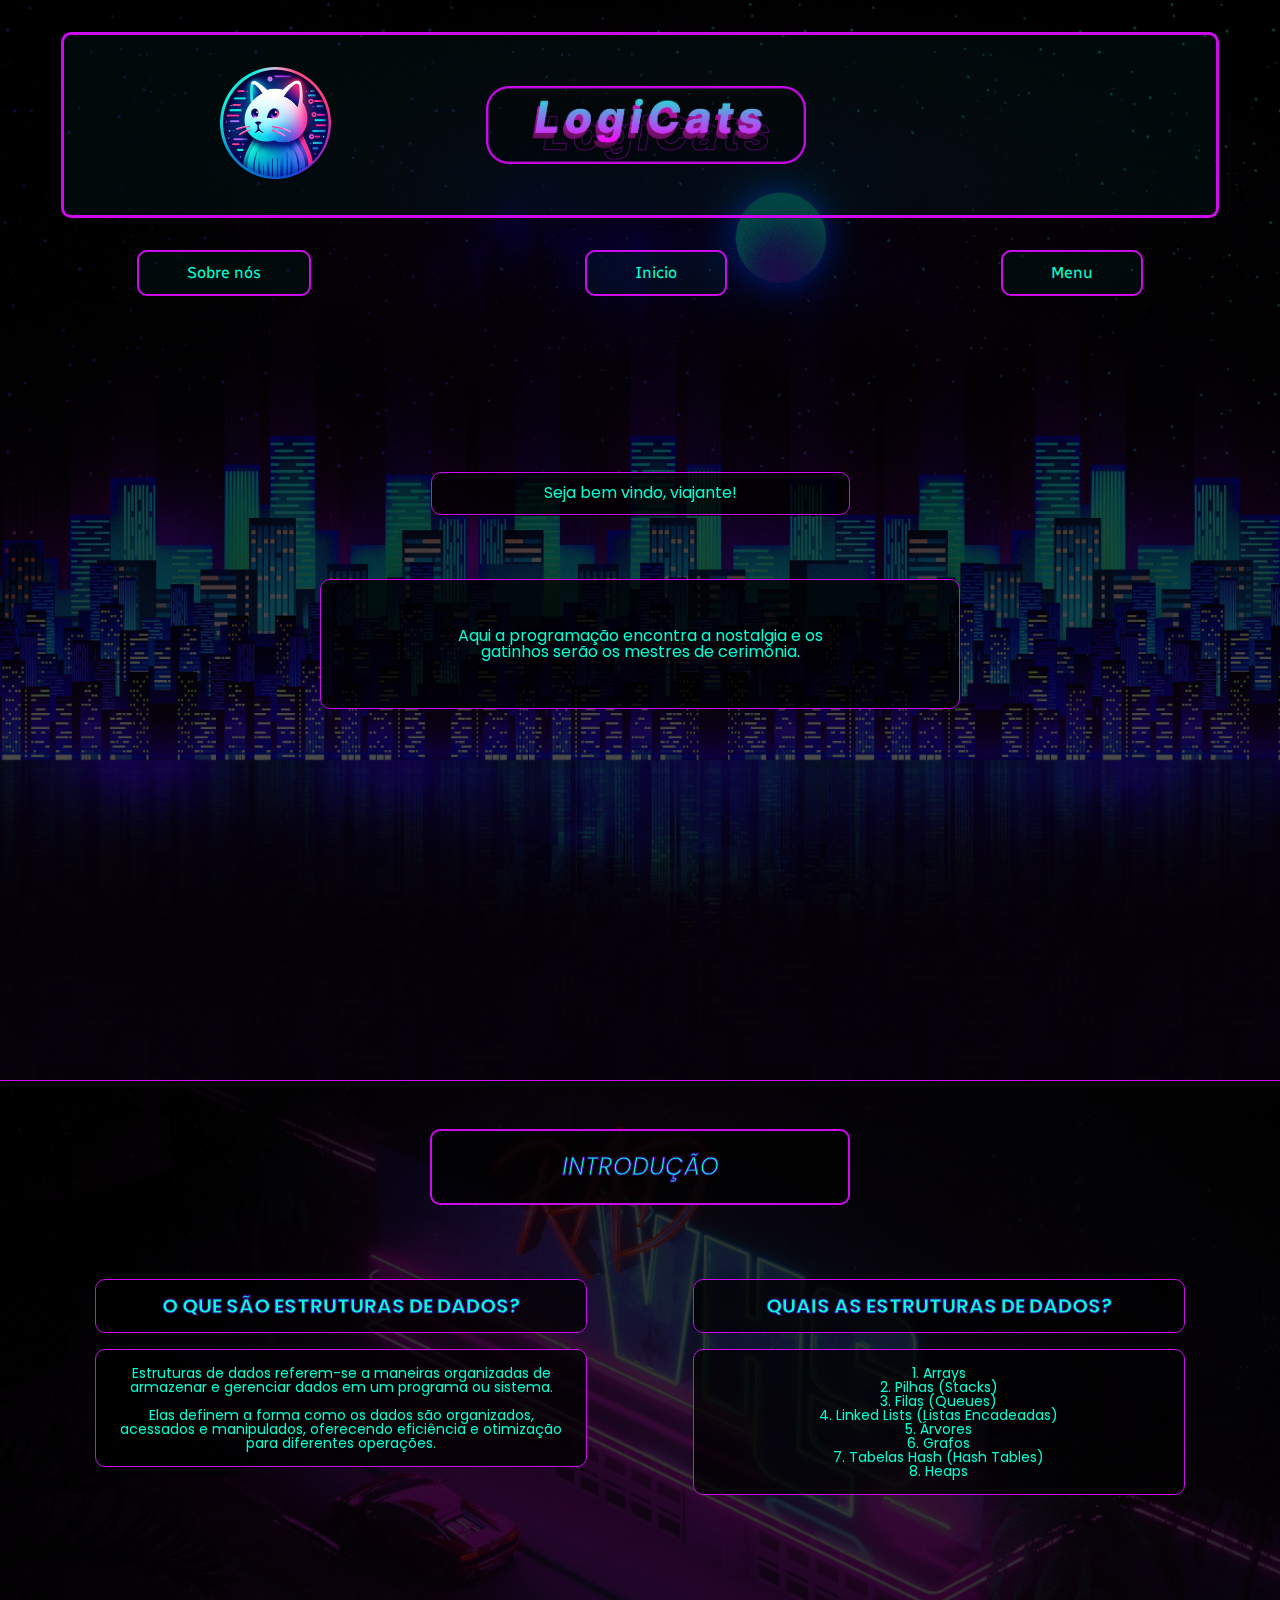
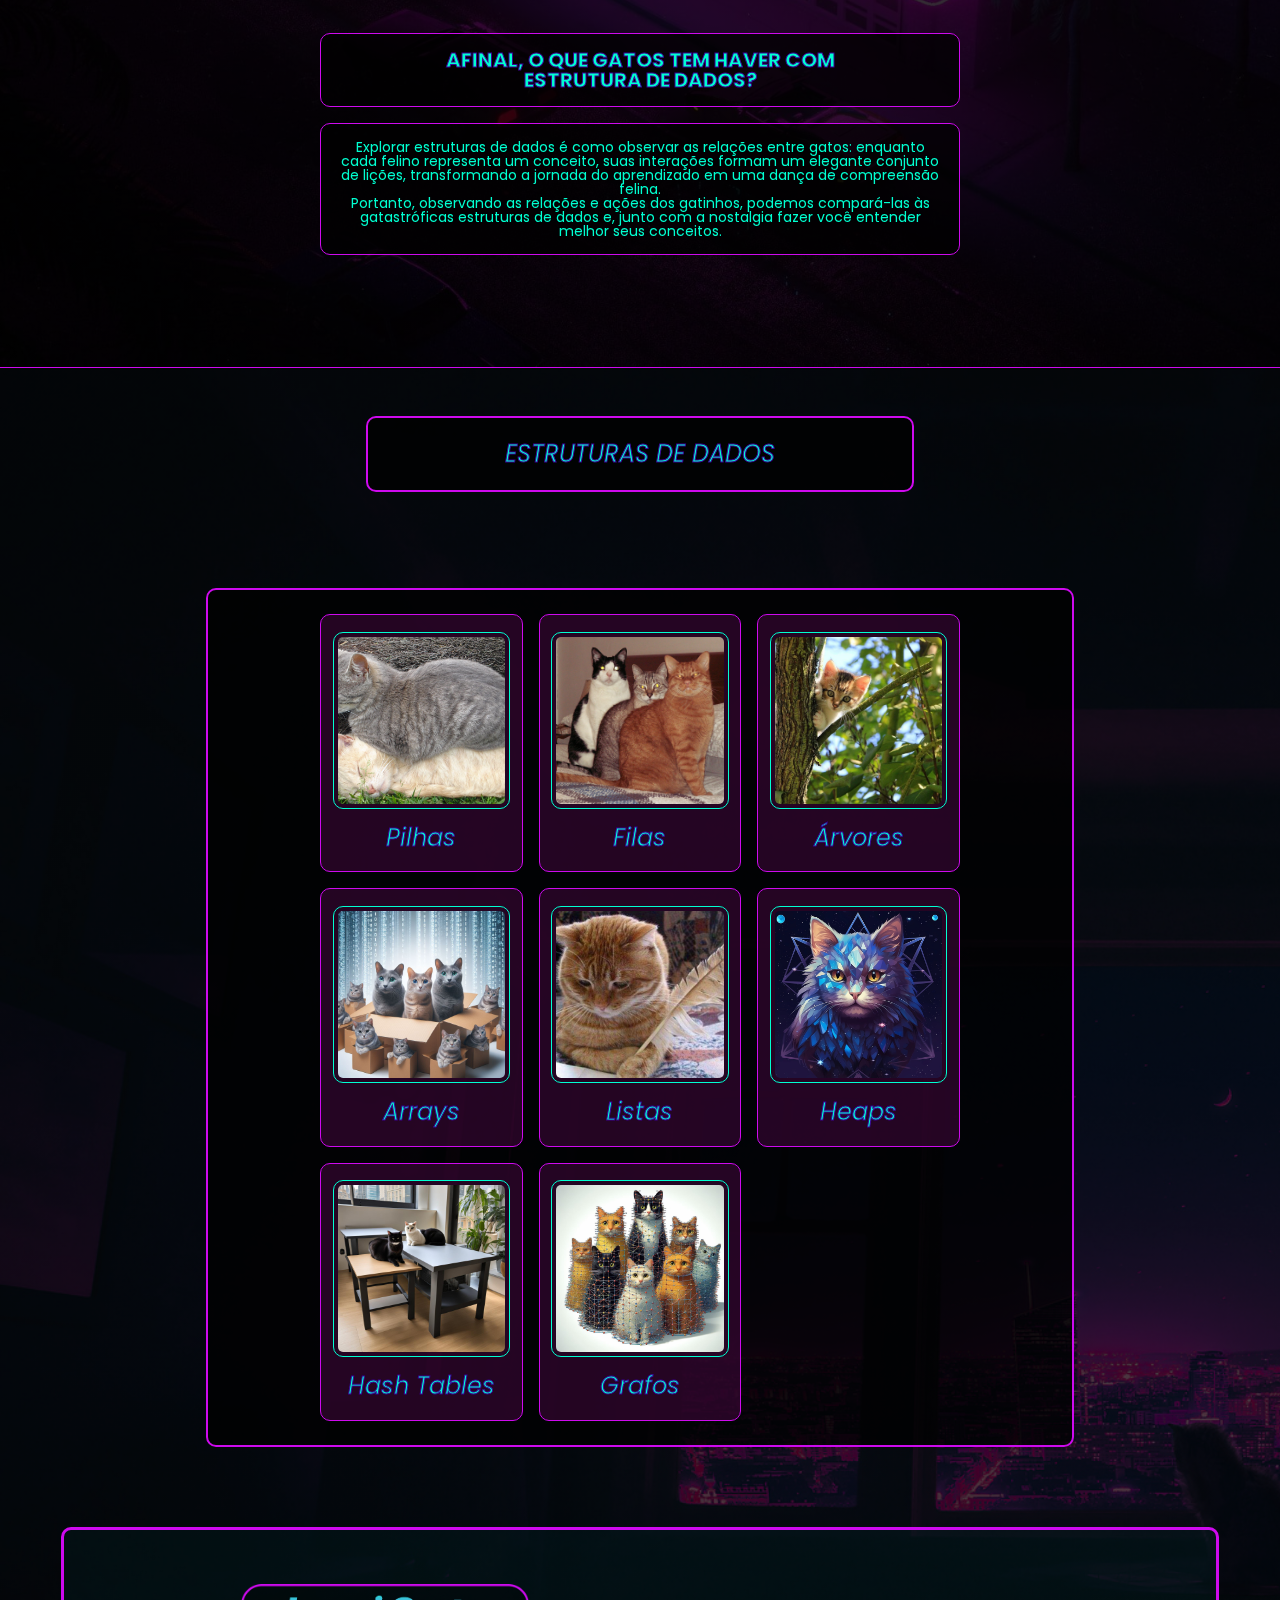
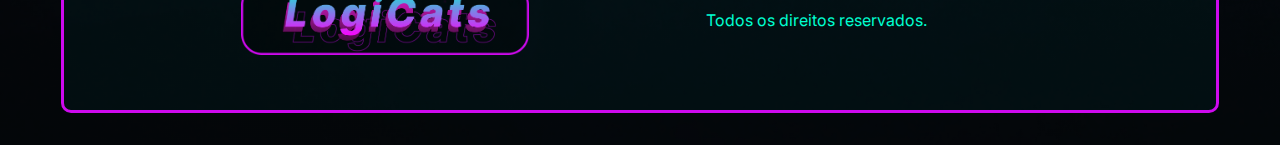
==== commit c3553a47: "Merge branch 'main' of https://github.com/lukemew/LogiCats-Structure into release" ====
--- a/index.html
+++ b/index.html
@@ -22,7 +22,7 @@
     <div class="cabecalho-navigation">
       <a class="cabecalho-navigation__link" href="./sobre.html">Sobre nós</a>
       <a class="cabecalho-navigation__link" href="index.html">Inicio</a>
-      <a class="cabecalho-navigation__link" href="aula.html">Menu</a>
+      <a class="cabecalho-navigation__link" href="#menu">Menu</a>
     </div>
 
     <div class="cabecalho-mainText">
@@ -82,7 +82,7 @@
         ESTRUTURAS DE DADOS
       </h1>
     </div>
-    <div class="estruturas-itens">
+    <div id="menu" class="estruturas-itens">
       <div class="estruturas__item" onclick="navegarParaAula('pilhas')">
         <img src="./assets/image/cats-pilha.jpg" alt="Pilhas">
         <h2>Pilhas</h2>
@@ -139,4 +139,4 @@
 
 </body>
 
-</html>+</html>
